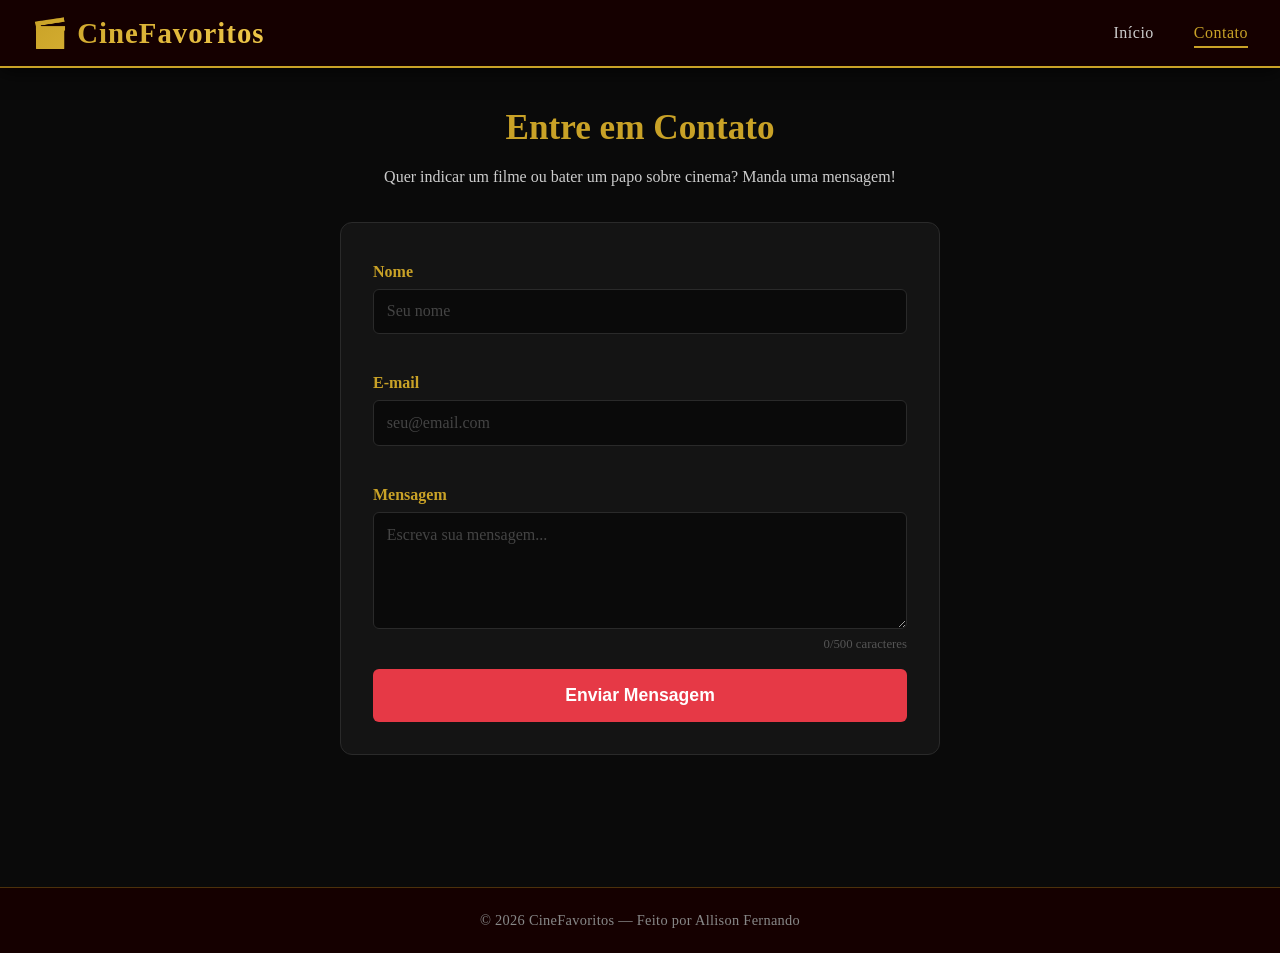
==== contato.html @ 7ba5d1b7 "Initial commit: CineFavoritos site with 12 movies and genre filter" ====
<!DOCTYPE html>
<html lang="pt-BR">
<head>
    <meta charset="UTF-8">
    <meta name="viewport" content="width=device-width, initial-scale=1.0">
    <meta name="description" content="Entre em contato com CineFavoritos — indique um filme ou bata um papo sobre cinema.">
    <meta name="theme-color" content="#1a0000">
    <title>Contato - CineFavoritos</title>
    <link rel="stylesheet" href="style.css">
</head>
<body>
    <header>
        <nav>
            <h1 class="logo">🎬 CineFavoritos</h1>
            <ul class="menu">
                <li><a href="index.html">Início</a></li>
                <li><a href="contato.html">Contato</a></li>
            </ul>
        </nav>
    </header>

    <main>
        <section class="contato">
            <h2>Entre em Contato</h2>
            <p class="subtitulo">Quer indicar um filme ou bater um papo sobre cinema? Manda uma mensagem!</p>

            <form id="formContato" novalidate>
                <label for="nome">Nome</label>
                <input type="text" id="nome" name="nome" placeholder="Seu nome" required>
                <span class="erro" id="erro-nome"></span>

                <label for="email">E-mail</label>
                <input type="email" id="email" name="email" placeholder="seu@email.com" required>
                <span class="erro" id="erro-email"></span>

                <label for="mensagem">Mensagem</label>
                <textarea id="mensagem" name="mensagem" rows="5" placeholder="Escreva sua mensagem..." required maxlength="500"></textarea>
                <div class="campo-footer">
                    <span class="erro" id="erro-mensagem"></span>
                    <span id="contador" class="contador">0/500 caracteres</span>
                </div>

                <button type="submit">Enviar Mensagem</button>
            </form>

            <p id="resposta"></p>
        </section>
    </main>

    <footer>
        <p>&copy; 2026 CineFavoritos — Feito por Allison Fernando</p>
    </footer>

    <script src="script.js"></script>
</body>
</html>
---- style.css ----
:root {
    --cor-fundo: #0a0a0a;
    --cor-header: #150000;
    --cor-card: #141414;
    --cor-dourado: #c9a227;
    --cor-dourado-claro: #f0c84a;
    --cor-vermelho: #e63946;
    --cor-vermelho-hover: #c9182b;
    --cor-texto: #f5f5f5;
    --cor-texto-suave: #ccc;
    --cor-texto-apagado: #888;
    --borda: 1px solid #2a2a2a;
    --raio: 12px;
    --sombra: 0 4px 20px rgba(0, 0, 0, 0.6);
    --sombra-hover: 0 12px 35px rgba(230, 57, 70, 0.35);
    --transicao: 0.3s ease;
}

* {
    margin: 0;
    padding: 0;
    box-sizing: border-box;
}

body {
    font-family: 'Georgia', serif;
    background-color: var(--cor-fundo);
    color: var(--cor-texto);
    min-height: 100vh;
    display: flex;
    flex-direction: column;
}

/* ─── Cabeçalho ─── */
header {
    background-color: var(--cor-header);
    border-bottom: 2px solid var(--cor-dourado);
    padding: 1rem 2rem;
    position: sticky;
    top: 0;
    z-index: 100;
    box-shadow: 0 2px 20px rgba(0, 0, 0, 0.8);
}

nav {
    display: flex;
    justify-content: space-between;
    align-items: center;
    max-width: 1300px;
    margin: 0 auto;
}

.logo {
    font-size: 1.8rem;
    letter-spacing: 1px;
    background: linear-gradient(135deg, var(--cor-dourado), var(--cor-dourado-claro));
    -webkit-background-clip: text;
    -webkit-text-fill-color: transparent;
    background-clip: text;
}

.menu {
    list-style: none;
    display: flex;
    gap: 2.5rem;
}

.menu a {
    color: var(--cor-texto-suave);
    text-decoration: none;
    font-size: 1rem;
    letter-spacing: 0.5px;
    transition: color var(--transicao);
    padding-bottom: 5px;
    border-bottom: 2px solid transparent;
    transition: all var(--transicao);
}

.menu a:hover {
    color: var(--cor-texto);
}

.menu a.ativo {
    color: var(--cor-dourado);
    border-bottom-color: var(--cor-dourado);
}

/* ─── Main ─── */
main {
    flex: 1;
    max-width: 1300px;
    margin: 0 auto;
    padding: 2.5rem 2rem;
    width: 100%;
}

/* ─── Hero ─── */
.hero {
    text-align: center;
    padding: 4rem 2rem;
    margin-bottom: 3rem;
    border-radius: var(--raio);
    background: linear-gradient(135deg, #2a0000 0%, #1a0000 40%, #0e0e0e 100%);
    border: 1px solid rgba(201, 162, 39, 0.2);
    position: relative;
    overflow: hidden;
}

.hero::before {
    content: '🎬';
    position: absolute;
    font-size: 18rem;
    opacity: 0.035;
    right: -1rem;
    top: -2rem;
    line-height: 1;
    pointer-events: none;
    -webkit-text-fill-color: initial;
}

.hero::after {
    content: '';
    position: absolute;
    bottom: 0;
    left: 10%;
    right: 10%;
    height: 1px;
    background: linear-gradient(90deg, transparent, var(--cor-dourado), transparent);
}

.hero h2 {
    font-size: 3rem;
    background: linear-gradient(135deg, var(--cor-dourado), var(--cor-dourado-claro));
    -webkit-background-clip: text;
    -webkit-text-fill-color: transparent;
    background-clip: text;
    margin-bottom: 1rem;
    letter-spacing: 1px;
}

.hero p {
    font-size: 1.15rem;
    color: var(--cor-texto-suave);
    margin-bottom: 0.4rem;
}

#saudacao {
    color: var(--cor-vermelho);
    font-style: italic;
    margin-top: 1.2rem;
    font-size: 1rem;
}

/* ─── Título da seção ─── */
.secao-titulo {
    display: flex;
    align-items: center;
    gap: 1rem;
    margin-bottom: 1.5rem;
}

.secao-titulo h2 {
    font-size: 1.5rem;
    color: var(--cor-texto-suave);
    font-weight: normal;
    letter-spacing: 0.5px;
}

.contagem {
    background: rgba(201, 162, 39, 0.15);
    border: 1px solid rgba(201, 162, 39, 0.4);
    color: var(--cor-dourado);
    padding: 0.2rem 0.8rem;
    border-radius: 20px;
    font-size: 0.85rem;
}

/* ─── Filtros ─── */
.filtros {
    display: flex;
    flex-wrap: wrap;
    gap: 0.6rem;
    margin-bottom: 2.5rem;
}

.filtro {
    background: transparent;
    border: 1px solid #333;
    color: var(--cor-texto-apagado);
    padding: 0.45rem 1.2rem;
    border-radius: 20px;
    cursor: pointer;
    font-size: 0.88rem;
    font-family: inherit;
    transition: all var(--transicao);
}

.filtro:hover {
    border-color: var(--cor-dourado);
    color: var(--cor-dourado);
}

.filtro.ativo {
    background: var(--cor-dourado);
    border-color: var(--cor-dourado);
    color: #0a0a0a;
    font-weight: bold;
}

/* ─── Vitrine de filmes ─── */
@keyframes fadeInUp {
    from { opacity: 0; transform: translateY(20px); }
    to   { opacity: 1; transform: translateY(0); }
}

.vitrine {
    display: grid;
    grid-template-columns: repeat(auto-fill, minmax(200px, 1fr));
    gap: 1.5rem;
}

.card {
    background-color: var(--cor-card);
    border-radius: var(--raio);
    overflow: hidden;
    box-shadow: var(--sombra);
    transition: transform var(--transicao), box-shadow var(--transicao);
    cursor: pointer;
    border: var(--borda);
    animation: fadeInUp 0.5s ease both;
}

.card:hover {
    transform: translateY(-8px) scale(1.02);
    box-shadow: var(--sombra-hover);
    border-color: rgba(201, 162, 39, 0.3);
}

/* ─── Imagem + overlay ─── */
.card-imagem {
    position: relative;
    overflow: hidden;
}

.card-imagem img {
    width: 100%;
    height: 300px;
    object-fit: cover;
    display: block;
    transition: transform 0.4s ease;
}

.card:hover .card-imagem img {
    transform: scale(1.05);
}

.card-overlay {
    position: absolute;
    bottom: 0;
    left: 0;
    right: 0;
    background: linear-gradient(transparent 0%, rgba(0, 0, 0, 0.55) 20%, rgba(0, 0, 0, 0.95) 100%);
    padding: 2.5rem 1rem 1rem;
    transform: translateY(100%);
    transition: transform 0.4s ease;
    display: flex;
    flex-direction: column;
    gap: 0.5rem;
}

.card:hover .card-overlay {
    transform: translateY(0);
}

.card-descricao {
    color: #ddd;
    font-size: 0.85rem;
    line-height: 1.5;
}

.card-nota {
    display: flex;
    align-items: center;
    gap: 0.3rem;
    font-size: 0.9rem;
    color: var(--cor-dourado-claro);
    font-weight: bold;
}

.estrela {
    color: var(--cor-dourado);
}

/* ─── Badge de gênero ─── */
.card-badge {
    position: absolute;
    top: 0.7rem;
    left: 0.7rem;
    background: rgba(201, 162, 39, 0.88);
    color: #0a0a0a;
    padding: 0.2rem 0.65rem;
    border-radius: 6px;
    font-size: 0.72rem;
    font-weight: bold;
    font-family: sans-serif;
    letter-spacing: 0.3px;
    backdrop-filter: blur(4px);
}

/* ─── Info do card ─── */
.card-info {
    padding: 0.9rem 1rem;
}

.card-info h3 {
    color: var(--cor-texto);
    font-size: 1rem;
    margin-bottom: 0.3rem;
    white-space: nowrap;
    overflow: hidden;
    text-overflow: ellipsis;
}

.card-meta {
    color: var(--cor-texto-apagado);
    font-size: 0.8rem;
}

/* ─── Página de Contato ─── */
.contato {
    max-width: 600px;
    margin: 0 auto;
}

.contato h2 {
    color: var(--cor-dourado);
    font-size: 2.2rem;
    margin-bottom: 1rem;
    text-align: center;
}

.subtitulo {
    color: var(--cor-texto-suave);
    text-align: center;
    margin-bottom: 2rem;
    line-height: 1.6;
}

form {
    display: flex;
    flex-direction: column;
    gap: 0.5rem;
    background-color: var(--cor-card);
    padding: 2rem;
    border-radius: var(--raio);
    border: var(--borda);
}

label {
    color: var(--cor-dourado);
    font-weight: bold;
    margin-top: 0.5rem;
}

input, textarea {
    padding: 0.8rem;
    background-color: var(--cor-fundo);
    border: 1px solid #2a2a2a;
    border-radius: 6px;
    color: var(--cor-texto);
    font-size: 1rem;
    font-family: inherit;
    transition: border-color var(--transicao);
}

input::placeholder, textarea::placeholder {
    color: #444;
}

input:focus, textarea:focus {
    outline: none;
    border-color: var(--cor-vermelho);
}

input.invalido, textarea.invalido {
    border-color: var(--cor-vermelho);
    background-color: rgba(230, 57, 70, 0.05);
}

.erro {
    color: var(--cor-vermelho);
    font-size: 0.82rem;
    min-height: 1rem;
    font-style: italic;
}

.campo-footer {
    display: flex;
    justify-content: space-between;
    align-items: flex-start;
    gap: 0.5rem;
}

.contador {
    color: #555;
    font-size: 0.8rem;
    white-space: nowrap;
    flex-shrink: 0;
}

button[type="submit"] {
    background-color: var(--cor-vermelho);
    color: white;
    border: none;
    padding: 1rem;
    font-size: 1.1rem;
    border-radius: 6px;
    cursor: pointer;
    margin-top: 0.5rem;
    font-weight: bold;
    transition: background-color var(--transicao), opacity var(--transicao);
}

button[type="submit"]:hover:not(:disabled) {
    background-color: var(--cor-vermelho-hover);
}

button[type="submit"]:disabled {
    opacity: 0.7;
    cursor: not-allowed;
}

#resposta {
    text-align: center;
    margin-top: 1.2rem;
    color: var(--cor-dourado);
    font-size: 1.1rem;
    font-weight: bold;
    min-height: 1.5rem;
}

/* ─── Rodapé ─── */
footer {
    background-color: var(--cor-header);
    text-align: center;
    padding: 1.5rem;
    color: var(--cor-texto-apagado);
    border-top: 1px solid rgba(201, 162, 39, 0.3);
    margin-top: 3rem;
    font-size: 0.9rem;
    letter-spacing: 0.3px;
}

/* ─── Responsivo: tablet ─── */
@media (max-width: 900px) {
    .vitrine {
        grid-template-columns: repeat(auto-fill, minmax(180px, 1fr));
    }

    .hero h2 {
        font-size: 2.3rem;
    }
}

@media (max-width: 768px) {
    .vitrine {
        grid-template-columns: repeat(3, 1fr);
        gap: 1rem;
    }

    .card-imagem img {
        height: 240px;
    }
}

/* ─── Responsivo: mobile ─── */
@media (max-width: 600px) {
    header {
        padding: 0.9rem 1rem;
    }

    nav {
        flex-direction: column;
        gap: 0.7rem;
    }

    .logo {
        font-size: 1.5rem;
    }

    .menu {
        gap: 1.5rem;
    }

    main {
        padding: 1.5rem 1rem;
    }

    .hero {
        padding: 2.5rem 1.5rem;
    }

    .hero h2 {
        font-size: 1.8rem;
    }

    .hero::before {
        font-size: 10rem;
        right: 0;
        top: 0;
    }

    .vitrine {
        grid-template-columns: repeat(2, 1fr);
        gap: 0.9rem;
    }

    .card-imagem img {
        height: 200px;
    }

    .card-overlay {
        transform: translateY(0);
        background: linear-gradient(transparent 0%, rgba(0,0,0,0.9) 60%);
        padding-top: 3rem;
    }

    .card-descricao {
        display: none;
    }

    .filtros {
        gap: 0.5rem;
    }

    .filtro {
        font-size: 0.8rem;
        padding: 0.4rem 0.9rem;
    }

    form {
        padding: 1.5rem 1rem;
    }
}

/* ─── Responsivo: telas muito pequenas ─── */
@media (max-width: 380px) {
    .vitrine {
        grid-template-columns: 1fr 1fr;
    }

    .card-imagem img {
        height: 170px;
    }
}
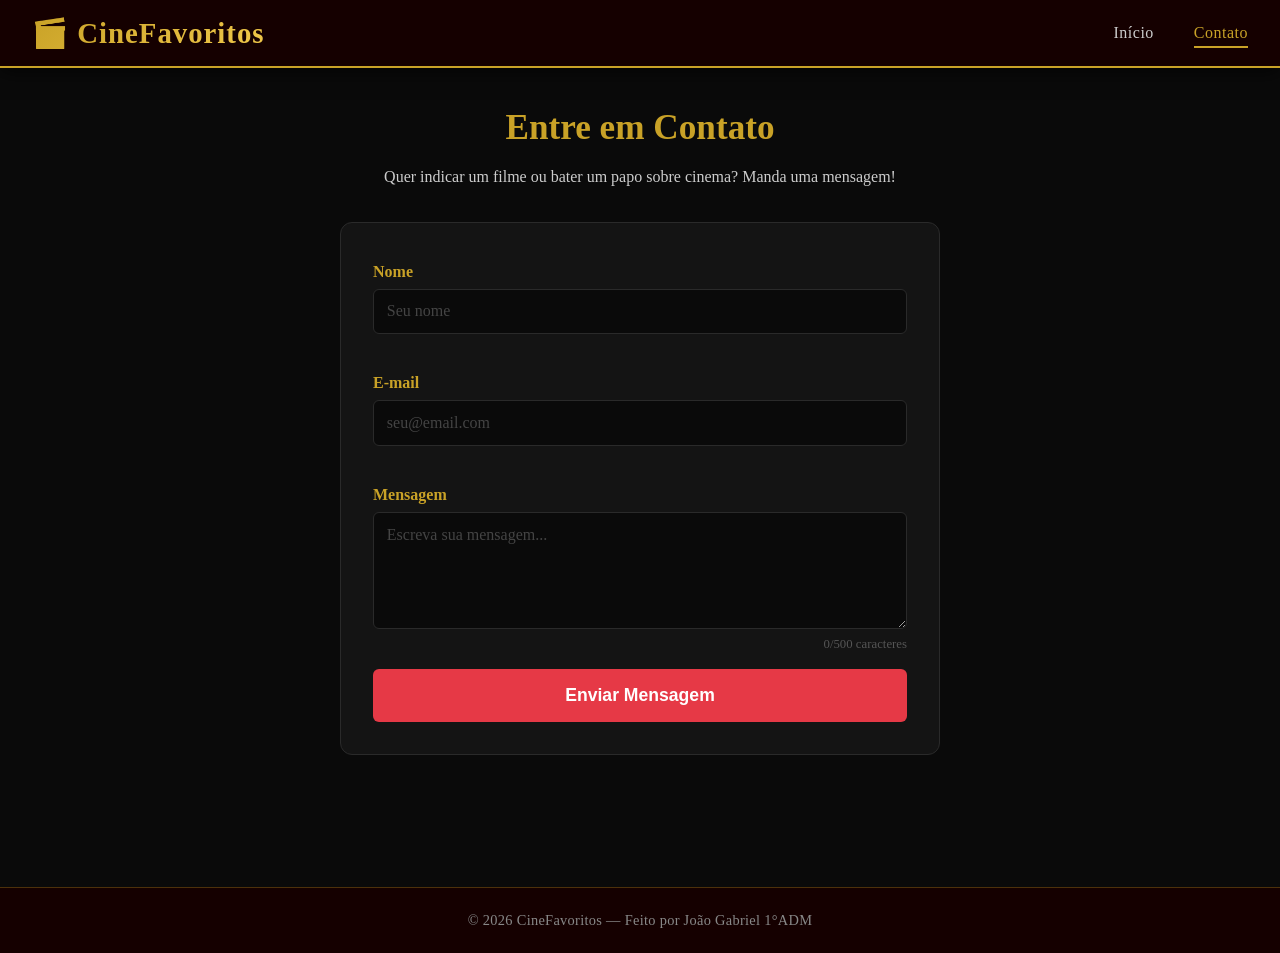
==== commit 4b135bdf: "Update author credit to Joao Gabriel 1ADM" ====
--- a/contato.html
+++ b/contato.html
@@ -48,7 +48,7 @@
     </main>
 
     <footer>
-        <p>&copy; 2026 CineFavoritos — Feito por Allison Fernando</p>
+        <p>&copy; 2026 CineFavoritos — Feito por João Gabriel 1°ADM</p>
     </footer>
 
     <script src="script.js"></script>
